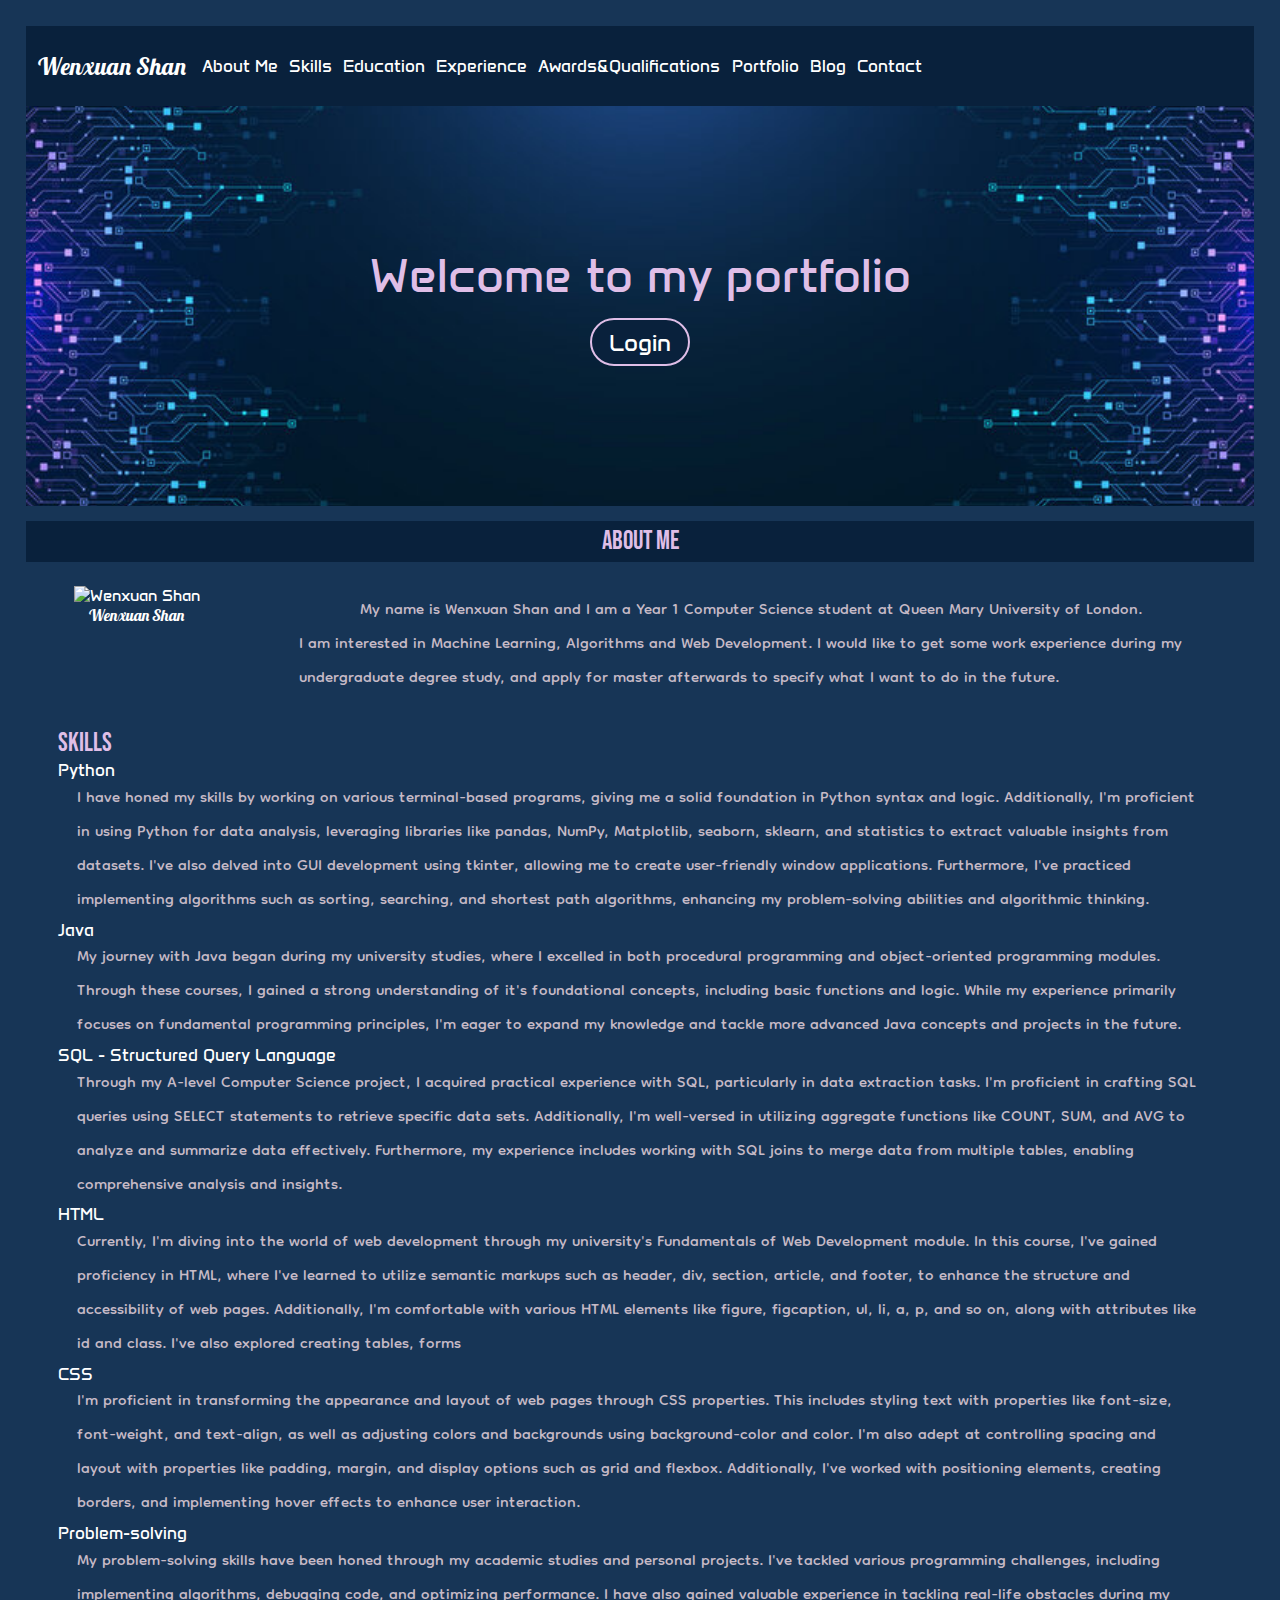
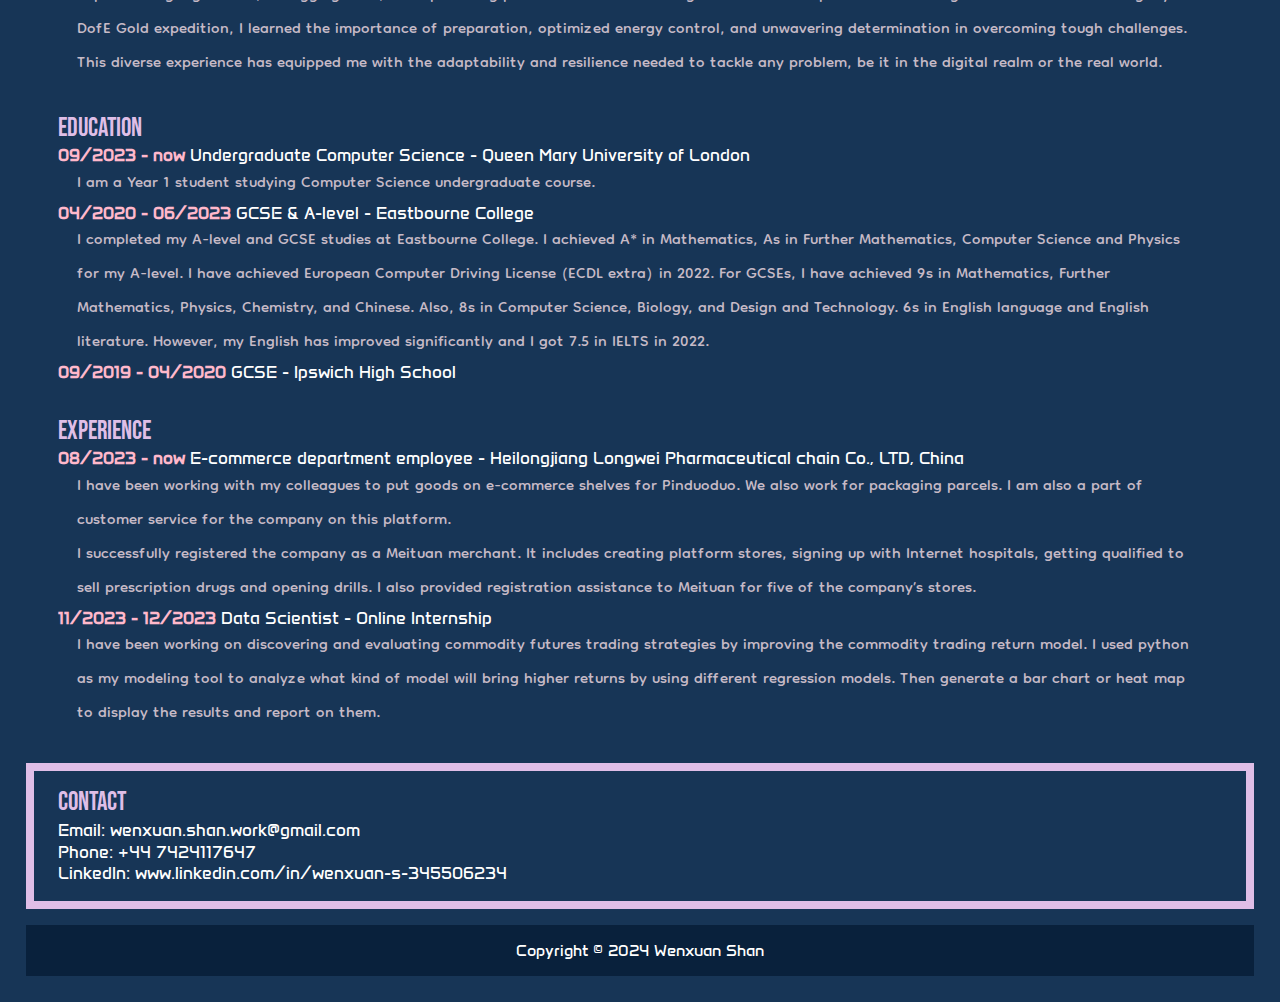
==== index.html @ 22d9da6b "Change name of homepage to index" ====
<!DOCTYPE html>
<html lang="en">
<head>
    <meta charset="UTF-8">
    <meta name="viewport" content="width=device-width, initial-scale">
    <title>My Portfolio - Wenxuan Shan</title>
    <link rel="stylesheet" href="css/reset.css">
    <link rel="stylesheet" href="css/homepage.css">
</head>
<body>
    <div class="container">
        <header>
            <h1>Wenxuan Shan</h1>
            <nav id="headerNav">
                <ul>
                    <li><a href="index.html#AboutMe">About Me</a></li>
                    <li><a href="index.html#Skills">Skills</a></li>
                    <li><a href="index.html#Education">Education</a></li>
                    <li><a href="index.html#Experience">Experience</a></li>
                    <li><a href="awards.html">Awards&Qualifications</a></li>
                    <li><a href="portfolio.html">Portfolio</a></li>
                    <li><a href="blog.html">Blog</a></li>
                    <li><a href="index.html#Contact">Contact</a></li>
                </ul>
            </nav>
        </header>
        <section id="Home">
            <article>
                <h2>Welcome to my portfolio</h2>
                <aside id="Login">
                    <button><a href="login.html">Login</a></button>
                </aside>
            </article>
            <figure>
                <img src="images/bg.jpg" alt="Background Image">
            </figure>
        </section>
        <section id="AboutMe">
            <h3>About Me</h3>
            <article>
                <p>My name is Wenxuan Shan and I am a Year 1 Computer Science student at Queen Mary University of London.</p>
                <p>I am interested in Machine Learning, Algorithms and Web Development. I would like to get some work experience during my undergraduate degree study, and apply for master afterwards to specify what I want to do in the future.</p>
            </article>
            <figure>
                <img src="images/me.jpg" alt="Wenxuan Shan" width="190" height="200">
                <figcaption>Wenxuan Shan</figcaption>
            </figure>
        </section>
        <section id="Skills">
            <h3>Skills</h3>
            <ul>
                <li>Python</li>
                <p>I have honed my skills by working on various terminal-based programs, giving me a solid foundation in Python syntax and logic. Additionally, I'm proficient in using Python for data analysis, leveraging libraries like pandas, NumPy, Matplotlib, seaborn, sklearn, and statistics to extract valuable insights from datasets. I've also delved into GUI development using tkinter, allowing me to create user-friendly window applications. Furthermore, I've practiced implementing algorithms such as sorting, searching, and shortest path algorithms, enhancing my problem-solving abilities and algorithmic thinking. </p>
                <li>Java</li>
                <p>My journey with Java began during my university studies, where I excelled in both procedural programming and object-oriented programming modules. Through these courses, I gained a strong understanding of it's foundational concepts, including basic functions and logic. While my experience primarily focuses on fundamental programming principles, I'm eager to expand my knowledge and tackle more advanced Java concepts and projects in the future.</p>
                <li>SQL - Structured Query Language</li>
                <p>Through my A-level Computer Science project, I acquired practical experience with SQL, particularly in data extraction tasks. I'm proficient in crafting SQL queries using SELECT statements to retrieve specific data sets. Additionally, I'm well-versed in utilizing aggregate functions like COUNT, SUM, and AVG to analyze and summarize data effectively. Furthermore, my experience includes working with SQL joins to merge data from multiple tables, enabling comprehensive analysis and insights.</p>
                <li>HTML</li>
                <p>Currently, I'm diving into the world of web development through my university's Fundamentals of Web Development module. In this course, I've gained proficiency in HTML, where I've learned to utilize semantic markups such as header, div, section, article, and footer, to enhance the structure and accessibility of web pages. Additionally, I'm comfortable with various HTML elements like figure, figcaption, ul, li, a, p, and so on, along with attributes like id and class. I've also explored creating tables, forms</p>
                <li>CSS</li>
                <p>I'm proficient in transforming the appearance and layout of web pages through CSS properties. This includes styling text with properties like font-size, font-weight, and text-align, as well as adjusting colors and backgrounds using background-color and color. I'm also adept at controlling spacing and layout with properties like padding, margin, and display options such as grid and flexbox. Additionally, I've worked with positioning elements, creating borders, and implementing hover effects to enhance user interaction.</p>
                <li>Problem-solving</li>
                <p>My problem-solving skills have been honed through my academic studies and personal projects. I've tackled various programming challenges, including implementing algorithms, debugging code, and optimizing performance. I have also gained valuable experience in tackling real-life obstacles during my DofE Gold expedition, I learned the importance of preparation, optimized energy control, and unwavering determination in overcoming tough challenges. This diverse experience has equipped me with the adaptability and resilience needed to tackle any problem, be it in the digital realm or the real world.</p>
            </ul>
        </section>
        <section id="Education">
            <h3>Education</h3>
            <ul>
                <li><em>09/2023 - now</em> Undergraduate Computer Science - Queen Mary University of London</li>
                <p>I am a Year 1 student studying Computer Science undergraduate course.</p>
                <li><em>04/2020 - 06/2023</em> GCSE & A-level - Eastbourne College</li>
                <p>I completed my A-level and GCSE studies at Eastbourne College. I achieved A* in Mathematics, As in Further Mathematics, Computer Science and Physics for my A-level. I have achieved European Computer Driving License (ECDL extra) in 2022. For GCSEs, I have achieved 9s in Mathematics, Further Mathematics, Physics, Chemistry, and Chinese. Also, 8s in Computer Science, Biology, and Design and Technology. 6s in English language and English literature. However, my English has improved significantly and I got 7.5 in IELTS in 2022.</p>
                <li><em>09/2019 - 04/2020</em> GCSE - Ipswich High School</li>
            </ul>                
        </section>
        <section id="Experience">
            <h3>Experience</h3>
            <ul>
                <li><em>08/2023 - now</em> E-commerce department employee - Heilongjiang Longwei Pharmaceutical chain Co., LTD, China</li>
                <p>I have been working with my colleagues to put goods on e-commerce shelves for Pinduoduo. We also work for packaging parcels. I am also a part of customer service for the company on this platform.</p>
                <p>I successfully registered the company as a Meituan merchant. It includes creating platform stores, signing up with Internet hospitals, getting qualified to sell prescription drugs and opening drills. I also provided registration assistance to Meituan for five of the company’s stores.</p>
                <li><em>11/2023 - 12/2023</em> Data Scientist - Online Internship</li>
                <p>I have been working on discovering and evaluating commodity futures trading strategies by improving the commodity trading return model. I used python as my modeling tool to analyze what kind of model will bring higher returns by using different regression models. Then generate a bar chart or heat map to display the results and report on them.</p>
            </ul>
        </section>
        <section id="Contact">
            <h3>Contact</h3>
            <ul>
                <li>Email: wenxuan.shan.work@gmail.com</li>
                <li>Phone: +44 7424117647</li>
                <li>LinkedIn: www.linkedin.com/in/wenxuan-s-345506234</li>
            </ul>
        </section>
        <footer>
            Copyright © 2024 Wenxuan Shan
        </footer>
    </div>
</body>
</html>
---- css/homepage.css ----
@import url('https://fonts.googleapis.com/css2?family=Anta&display=swap');
@import url('https://fonts.googleapis.com/css2?family=Anta&family=Bebas+Neue&family=Lobster&display=swap');
@import url('https://fonts.googleapis.com/css2?family=Anta&family=Bebas+Neue&display=swap');
@import url('https://fonts.googleapis.com/css2?family=Anta&family=Bebas+Neue&family=Dongle&family=Lobster&display=swap');

body {
    font-family: "Anta", sans-serif;
    margin: 1.5em;
    background-color: rgb(23, 53, 86);
    color: white;
}

.container {
    display: grid;
    grid-template-columns: auto auto auto;
    grid-template-rows: 5rem 25rem auto auto auto auto auto auto;
    grid-template-areas: 
            "head head head"
            "h h h"
            "AM AM AM"
            "s s s"
            "ed ed ed"
            "e e e"
            "c c c"
            "foot foot foot";
    grid-gap: 0;
    margin: 0;
    padding: 0.1rem;
}

header {
    grid-area: head;
    display: grid;
    grid-template-columns: 11rem auto auto;
    grid-template-areas: "name nav welcome";
    align-items: center;
    background-color: rgb(9, 33, 60);
    color: white;
}

h1 {
    grid-area: name;
    font-family: "Lobster", sans-serif;
    font-size: 1.5rem;
    margin-left: 0.5em;
}

#headerNav a{
    color: white;
}

#headerNav ul {
    grid-area: nav;
    display: flex;
    gap: 0.7rem;   
}

#Home {
    grid-area: h;
    position: relative;
    display: grid;
    place-items: center;
}

#Home img {
    position: absolute;
    top: 0;
    left: 0;
    width: 100%;
    height: 100%;
    object-fit: cover;
    z-index: -1; 
}

#Home article {
    font-size: 3em;
    position: absolute;
    text-align: center;
    color: rgb(223, 190, 231)
}

#Home article aside button {
    background-color: rgb(9, 33, 60);
    border: solid 0.1em rgb(223, 190, 231);
    border-radius: 1em;
    padding: 0.3em 0.7em;
    font-size: 0.5em;
    cursor: pointer;
}

#Home article aside button a {
    font-family: "Anta", sans-serif;
    color: white;
}

h3 {
    text-align: left;
    font-size: 1.6em;
    font-family: "Bebas Neue", sans-serif;
    color:rgb(223, 190, 231);
}

li {
    font-size: 1.05em;
    margin: 0.1em 0;
}

em {
    font-weight: bolder;
    color: rgb(255, 184, 203);
}

p {
    font-family: "Dongle", sans-serif;
    font-size: 1.5em;
    color: rgb(198, 186, 198);
    padding: 0 0.8em;
}

#AboutMe {
    grid-area: AM;
    display: grid;
    grid-template-columns: auto auto;
    grid-template-rows: auto auto;
    grid-template-areas: 
            "t t"
            "fg a";
    background-color: rgb(23, 53, 86);
}

#AboutMe h3 {
    grid-area: t;
    background-color: rgb(9, 33, 60);
    text-align: center;
    padding: 0.2em 0;
    margin: 0.6em 0;
}

#AboutMe figure {
    grid-area: fg;
    margin: 0.5em 3em;
}

#AboutMe figure figcaption {
    font-family: "Lobster", sans-serif;
    text-align: center;
}

#AboutMe article {
    grid-area: a;
    place-items: center;
    margin: 1em 2em;
}

#Skills {
    grid-area: s;
    text-align: left;
    margin: 1em 2em;
}

#Education {
    grid-area: ed;
    text-align: left;
    margin: 1em 2em;
}

#Experience {
    grid-area: e;
    text-align: left;
    margin: 1em 2em;
}

#Contact {
    grid-area: c;
    text-align: left;
    border: solid 0.5em rgb(223, 190, 231);
    padding: 1em 1.5em;
    margin: 1em 0;
}

footer {
    grid-area: foot;
    text-align: center;
    background-color: rgb(9, 33, 60);
    padding: 1em;
}
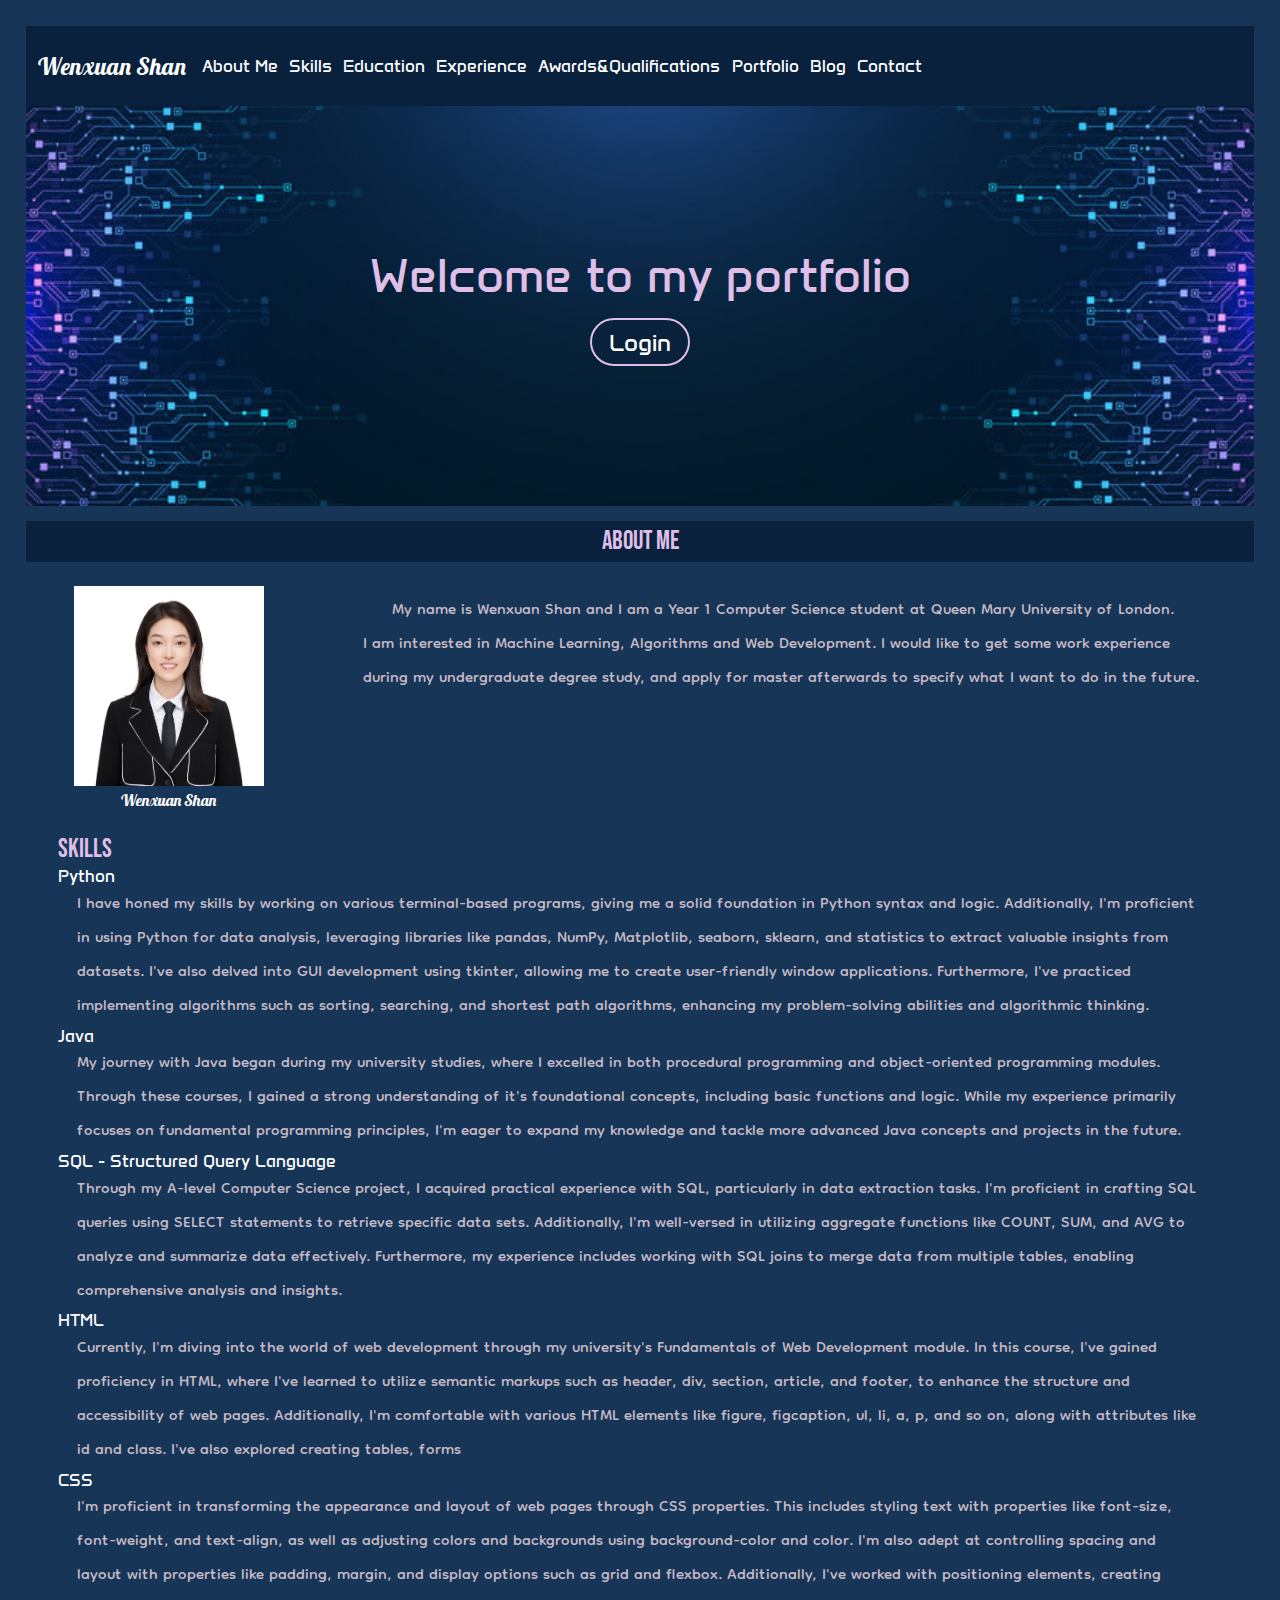
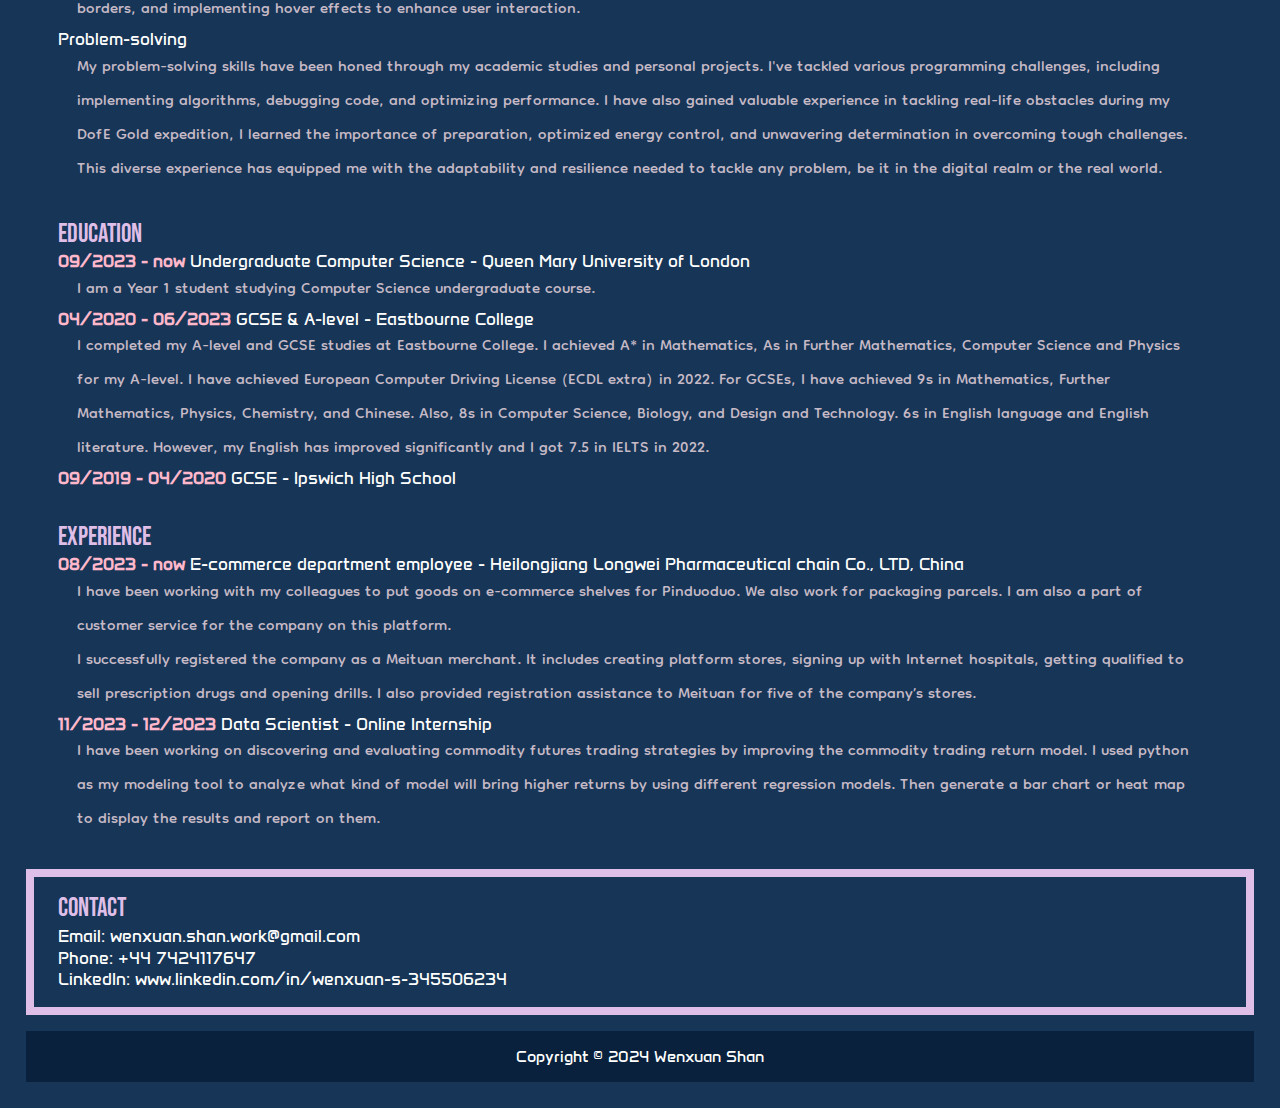
==== commit 3c0f21b5: "Change of pic" ====
--- a/index.html
+++ b/index.html
@@ -42,7 +42,7 @@
                 <p>I am interested in Machine Learning, Algorithms and Web Development. I would like to get some work experience during my undergraduate degree study, and apply for master afterwards to specify what I want to do in the future.</p>
             </article>
             <figure>
-                <img src="images/me.jpg" alt="Wenxuan Shan" width="190" height="200">
+                <img src="images/wenxuanShan.jpg" alt="Wenxuan Shan" width="190" height="200">
                 <figcaption>Wenxuan Shan</figcaption>
             </figure>
         </section>
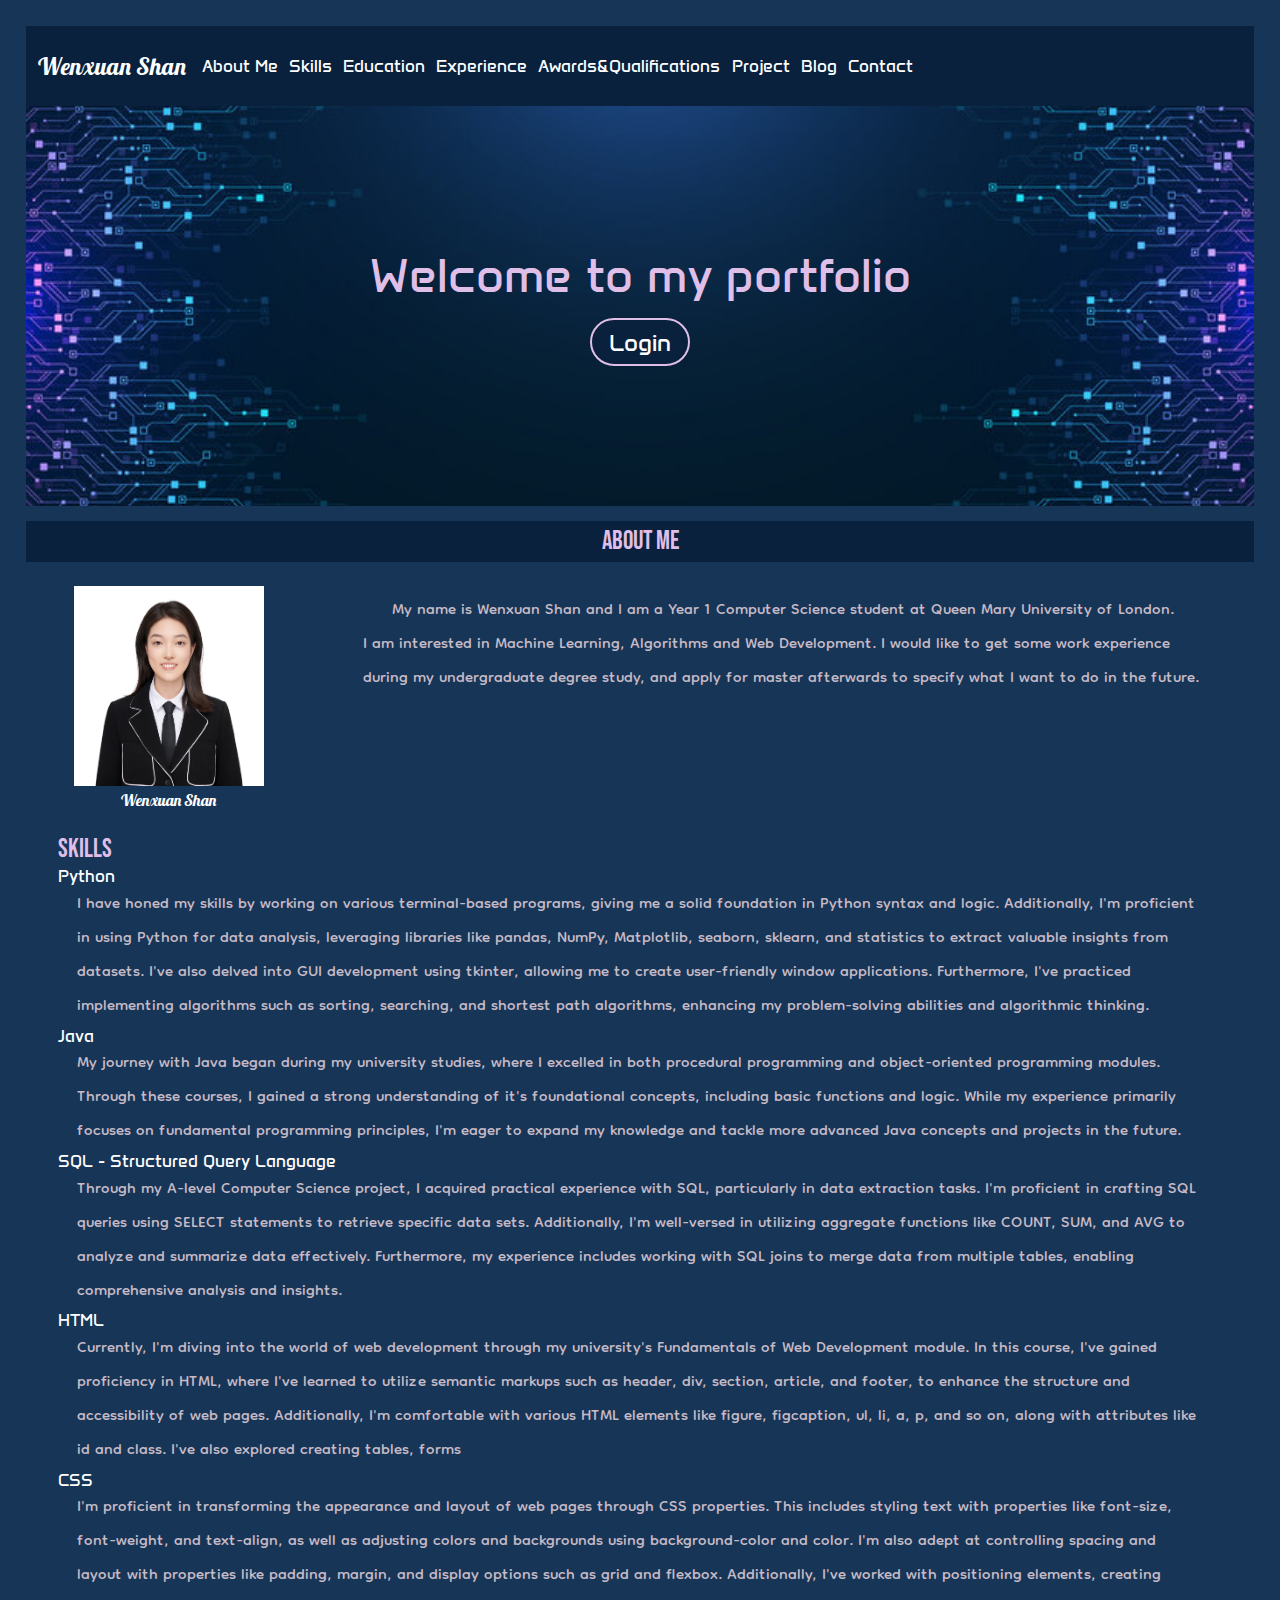
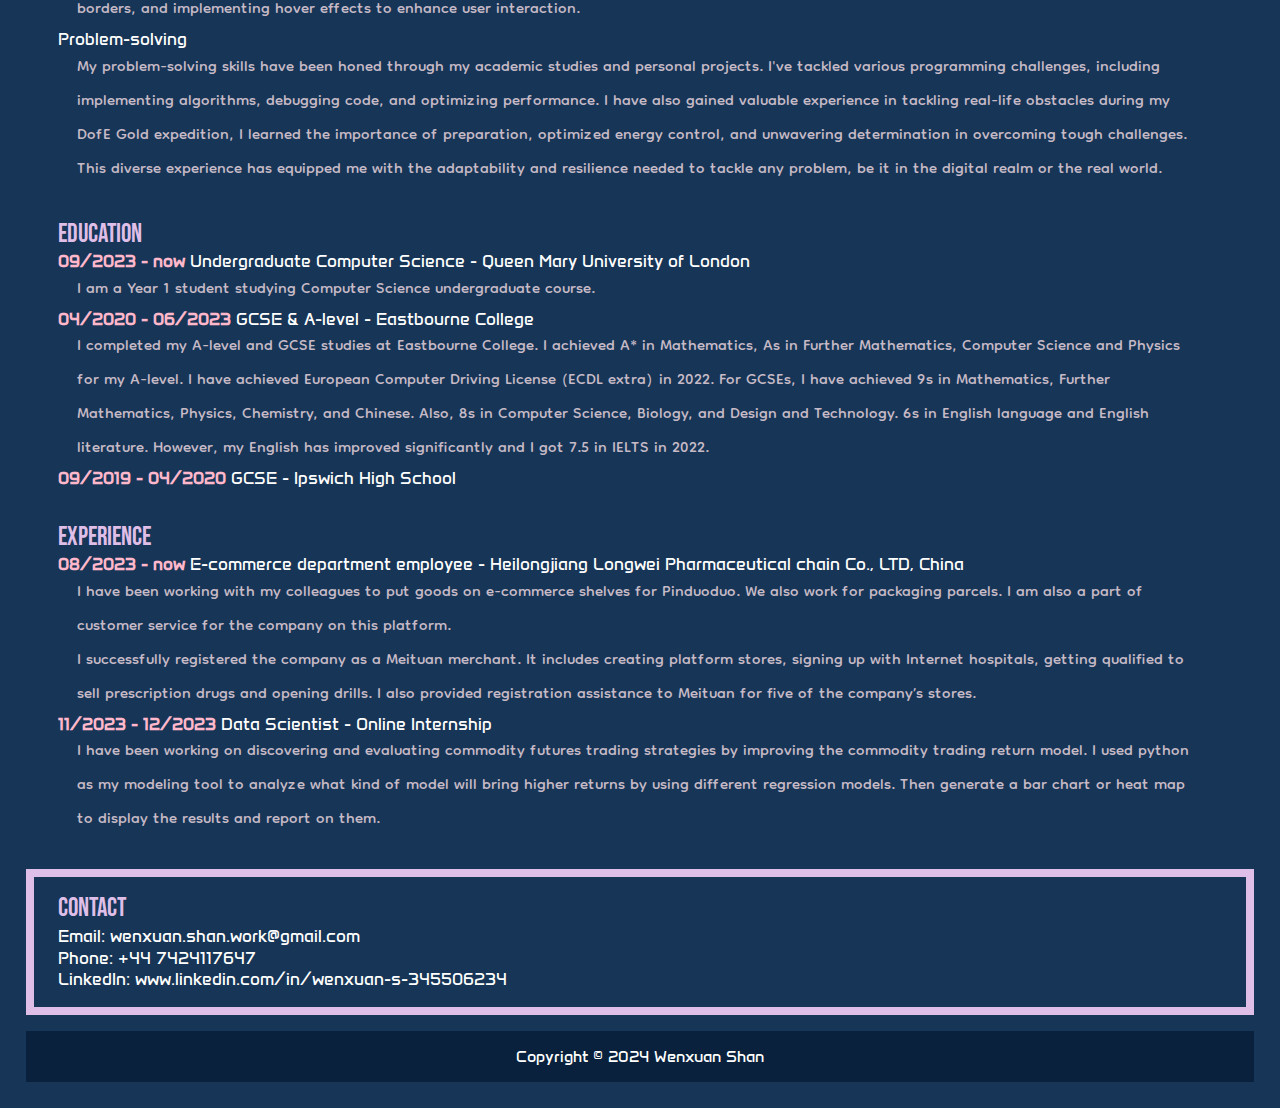
==== commit a57de511: "Update index.html" ====
--- a/index.html
+++ b/index.html
@@ -18,7 +18,7 @@
                     <li><a href="index.html#Education">Education</a></li>
                     <li><a href="index.html#Experience">Experience</a></li>
                     <li><a href="awards.html">Awards&Qualifications</a></li>
-                    <li><a href="portfolio.html">Portfolio</a></li>
+                    <li><a href="portfolio.html">Project</a></li>
                     <li><a href="blog.html">Blog</a></li>
                     <li><a href="index.html#Contact">Contact</a></li>
                 </ul>
@@ -96,4 +96,4 @@
         </footer>
     </div>
 </body>
-</html>+</html>
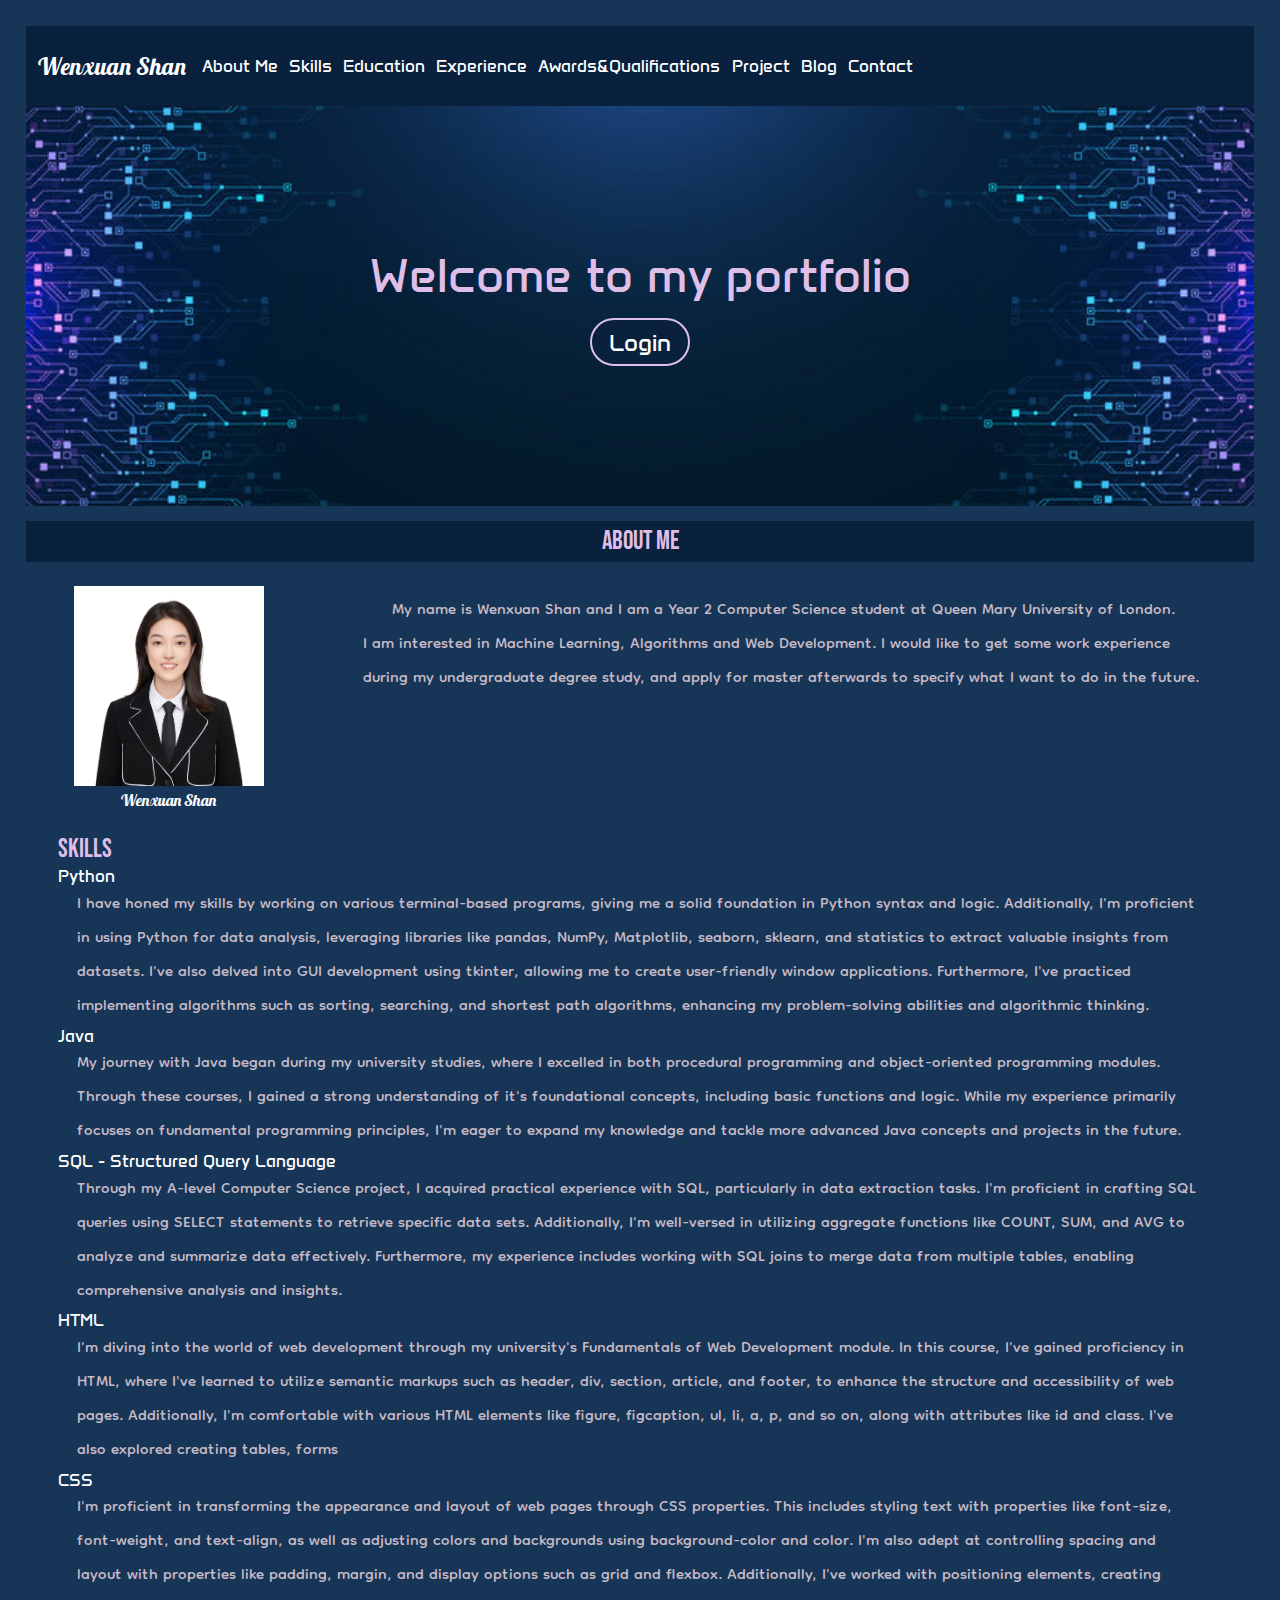
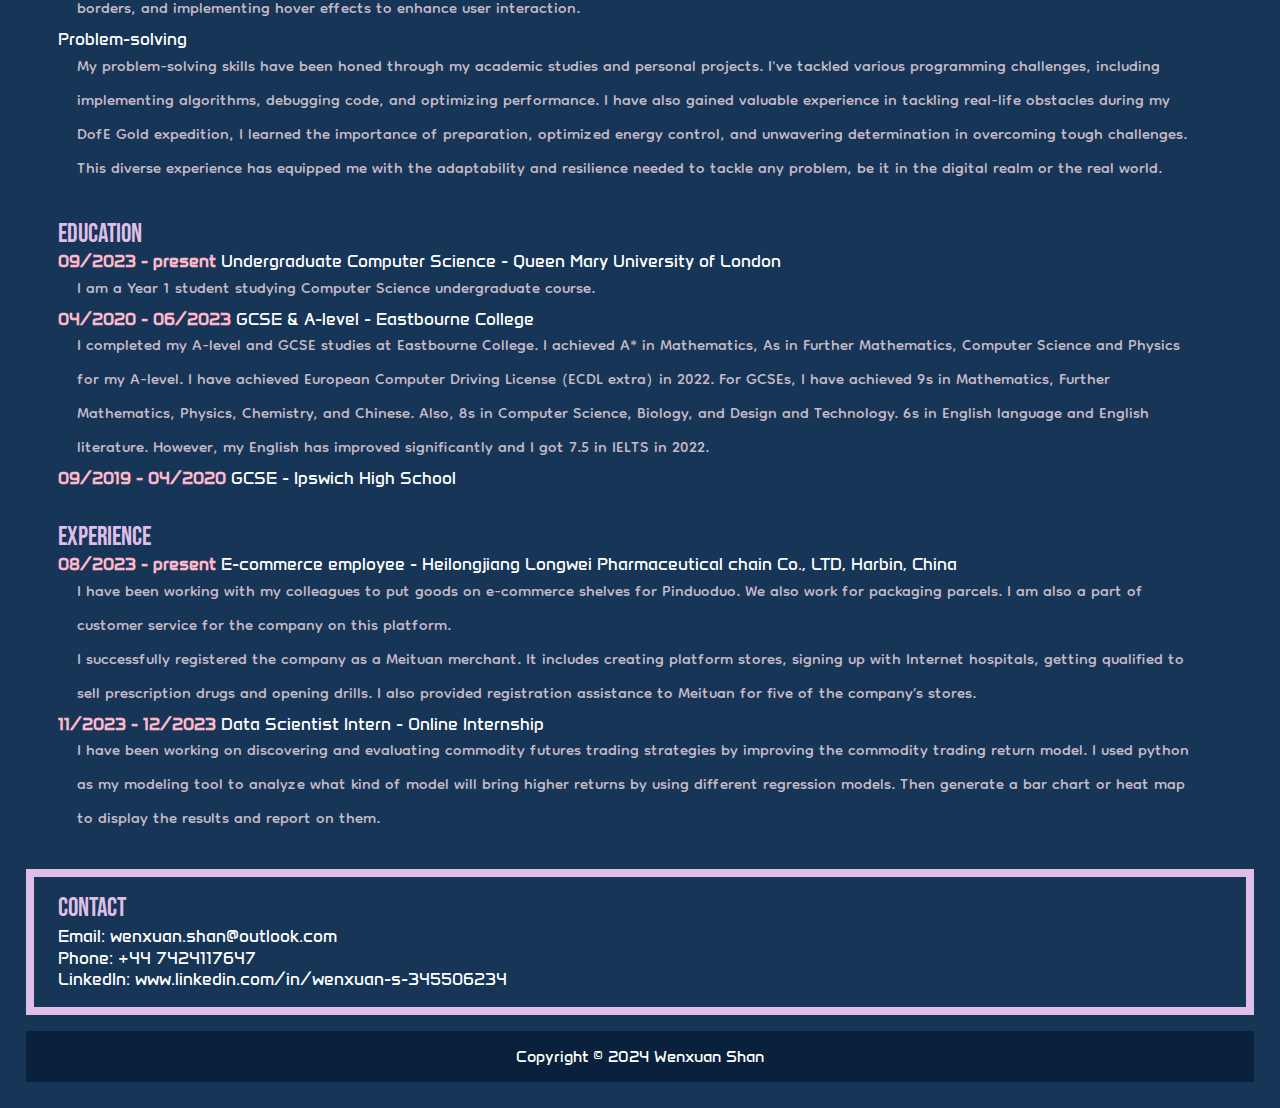
==== commit f9694a21: "Update index.html" ====
--- a/index.html
+++ b/index.html
@@ -18,7 +18,7 @@
                     <li><a href="index.html#Education">Education</a></li>
                     <li><a href="index.html#Experience">Experience</a></li>
                     <li><a href="awards.html">Awards&Qualifications</a></li>
-                    <li><a href="portfolio.html">Project</a></li>
+                    <li><a href="project.html">Project</a></li>
                     <li><a href="blog.html">Blog</a></li>
                     <li><a href="index.html#Contact">Contact</a></li>
                 </ul>
@@ -38,7 +38,7 @@
         <section id="AboutMe">
             <h3>About Me</h3>
             <article>
-                <p>My name is Wenxuan Shan and I am a Year 1 Computer Science student at Queen Mary University of London.</p>
+                <p>My name is Wenxuan Shan and I am a Year 2 Computer Science student at Queen Mary University of London.</p>
                 <p>I am interested in Machine Learning, Algorithms and Web Development. I would like to get some work experience during my undergraduate degree study, and apply for master afterwards to specify what I want to do in the future.</p>
             </article>
             <figure>
@@ -56,7 +56,7 @@
                 <li>SQL - Structured Query Language</li>
                 <p>Through my A-level Computer Science project, I acquired practical experience with SQL, particularly in data extraction tasks. I'm proficient in crafting SQL queries using SELECT statements to retrieve specific data sets. Additionally, I'm well-versed in utilizing aggregate functions like COUNT, SUM, and AVG to analyze and summarize data effectively. Furthermore, my experience includes working with SQL joins to merge data from multiple tables, enabling comprehensive analysis and insights.</p>
                 <li>HTML</li>
-                <p>Currently, I'm diving into the world of web development through my university's Fundamentals of Web Development module. In this course, I've gained proficiency in HTML, where I've learned to utilize semantic markups such as header, div, section, article, and footer, to enhance the structure and accessibility of web pages. Additionally, I'm comfortable with various HTML elements like figure, figcaption, ul, li, a, p, and so on, along with attributes like id and class. I've also explored creating tables, forms</p>
+                <p>I'm diving into the world of web development through my university's Fundamentals of Web Development module. In this course, I've gained proficiency in HTML, where I've learned to utilize semantic markups such as header, div, section, article, and footer, to enhance the structure and accessibility of web pages. Additionally, I'm comfortable with various HTML elements like figure, figcaption, ul, li, a, p, and so on, along with attributes like id and class. I've also explored creating tables, forms</p>
                 <li>CSS</li>
                 <p>I'm proficient in transforming the appearance and layout of web pages through CSS properties. This includes styling text with properties like font-size, font-weight, and text-align, as well as adjusting colors and backgrounds using background-color and color. I'm also adept at controlling spacing and layout with properties like padding, margin, and display options such as grid and flexbox. Additionally, I've worked with positioning elements, creating borders, and implementing hover effects to enhance user interaction.</p>
                 <li>Problem-solving</li>
@@ -66,7 +66,7 @@
         <section id="Education">
             <h3>Education</h3>
             <ul>
-                <li><em>09/2023 - now</em> Undergraduate Computer Science - Queen Mary University of London</li>
+                <li><em>09/2023 - present</em> Undergraduate Computer Science - Queen Mary University of London</li>
                 <p>I am a Year 1 student studying Computer Science undergraduate course.</p>
                 <li><em>04/2020 - 06/2023</em> GCSE & A-level - Eastbourne College</li>
                 <p>I completed my A-level and GCSE studies at Eastbourne College. I achieved A* in Mathematics, As in Further Mathematics, Computer Science and Physics for my A-level. I have achieved European Computer Driving License (ECDL extra) in 2022. For GCSEs, I have achieved 9s in Mathematics, Further Mathematics, Physics, Chemistry, and Chinese. Also, 8s in Computer Science, Biology, and Design and Technology. 6s in English language and English literature. However, my English has improved significantly and I got 7.5 in IELTS in 2022.</p>
@@ -76,17 +76,17 @@
         <section id="Experience">
             <h3>Experience</h3>
             <ul>
-                <li><em>08/2023 - now</em> E-commerce department employee - Heilongjiang Longwei Pharmaceutical chain Co., LTD, China</li>
+                <li><em>08/2023 - present</em> E-commerce employee - Heilongjiang Longwei Pharmaceutical chain Co., LTD, Harbin, China</li>
                 <p>I have been working with my colleagues to put goods on e-commerce shelves for Pinduoduo. We also work for packaging parcels. I am also a part of customer service for the company on this platform.</p>
                 <p>I successfully registered the company as a Meituan merchant. It includes creating platform stores, signing up with Internet hospitals, getting qualified to sell prescription drugs and opening drills. I also provided registration assistance to Meituan for five of the company’s stores.</p>
-                <li><em>11/2023 - 12/2023</em> Data Scientist - Online Internship</li>
+                <li><em>11/2023 - 12/2023</em> Data Scientist Intern - Online Internship</li>
                 <p>I have been working on discovering and evaluating commodity futures trading strategies by improving the commodity trading return model. I used python as my modeling tool to analyze what kind of model will bring higher returns by using different regression models. Then generate a bar chart or heat map to display the results and report on them.</p>
             </ul>
         </section>
         <section id="Contact">
             <h3>Contact</h3>
             <ul>
-                <li>Email: wenxuan.shan.work@gmail.com</li>
+                <li>Email: wenxuan.shan@outlook.com</li>
                 <li>Phone: +44 7424117647</li>
                 <li>LinkedIn: www.linkedin.com/in/wenxuan-s-345506234</li>
             </ul>
